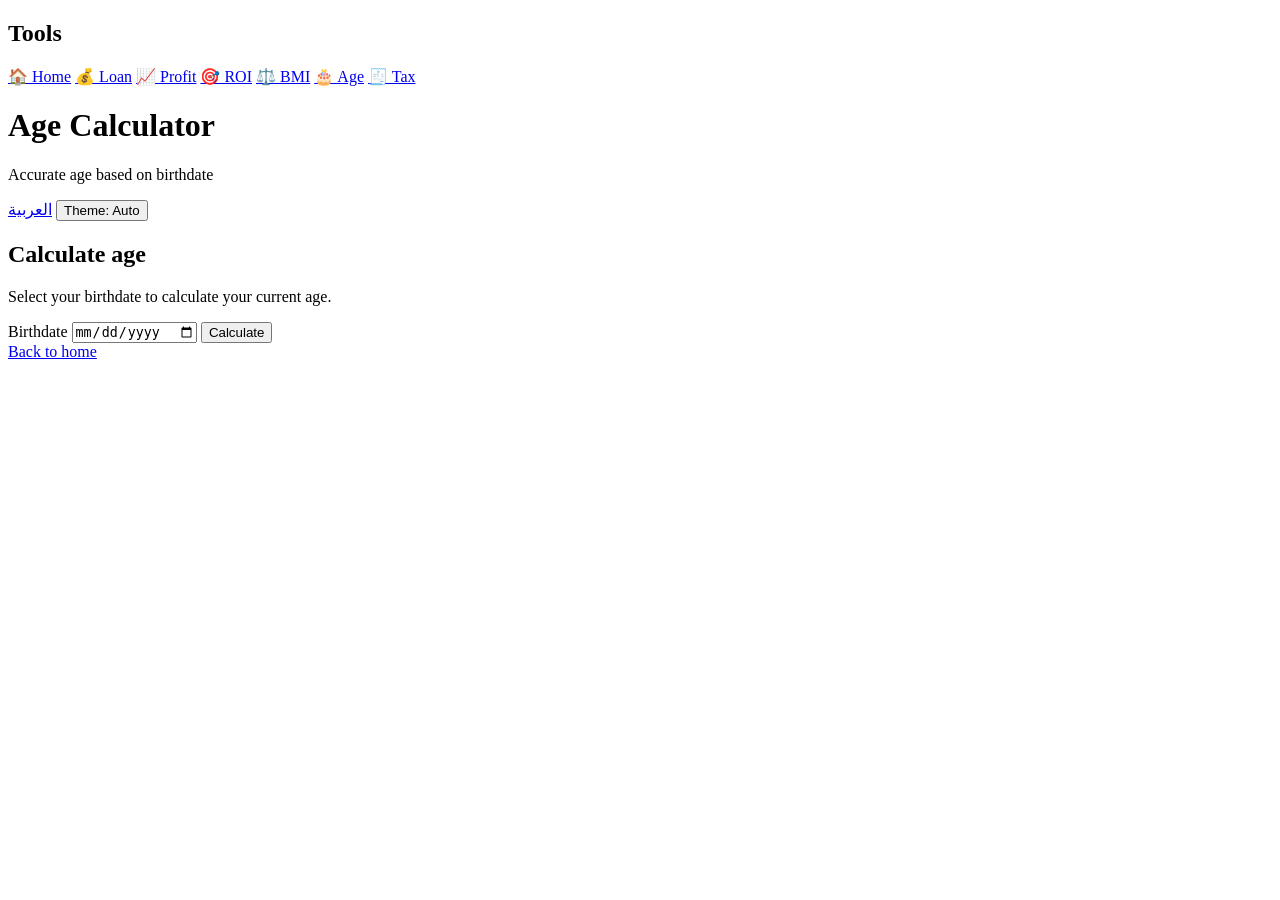
==== age.html @ 84c2e8a5 "Add files via upload" ====
<!DOCTYPE html>
<html lang="en">
<head>
  <meta charset="UTF-8">
  <meta name="viewport" content="width=device-width, initial-scale=1.0">

  <title>Age Calculator | Pro Calculator Hub</title>
  <meta name="description" content="Free age calculator: calculate your age accurately from your birthdate.">

  <link rel="canonical" href="https://ahosama1987-eng.github.io/age.html">
  <link rel="alternate" hreflang="en" href="https://ahosama1987-eng.github.io/age.html">
  <link rel="alternate" hreflang="ar" href="https://ahosama1987-eng.github.io/ar/age.html">

  <meta property="og:type" content="website">
  <meta property="og:title" content="Age Calculator | Pro Calculator Hub">
  <meta property="og:description" content="Calculate your age from your birthdate.">
  <meta property="og:url" content="https://ahosama1987-eng.github.io/age.html">

  <link rel="stylesheet" href="css/styles.css">

  <script type="application/ld+json">
  {
    "@context": "https://schema.org",
    "@type": "WebPage",
    "name": "Age Calculator",
    "url": "https://ahosama1987-eng.github.io/age.html",
    "inLanguage": "en",
    "isPartOf": {
      "@type": "WebSite",
      "name": "Pro Calculator Hub",
      "url": "https://ahosama1987-eng.github.io/"
    }
  }
  </script>
</head>
<body>
  <div class="layout">
    <nav class="sidebar" aria-label="Tools navigation">
      <h2>Tools</h2>
      <div class="nav">
        <a href="index.html">🏠 Home</a>
        <a href="loan.html">💰 Loan</a>
        <a href="profit.html">📈 Profit</a>
        <a href="roi.html">🎯 ROI</a>
        <a href="bmi.html">⚖️ BMI</a>
        <a href="age.html">🎂 Age</a>
        <a href="tax.html">🧾 Tax</a>
      </div>
    </nav>

    <div class="main">
      <header class="topbar">
        <div class="topbar-inner">
          <div class="brand">
            <h1>Age Calculator</h1>
            <p>Accurate age based on birthdate</p>
          </div>
          <div class="controls">
            <a class="btn" href="ar/age.html" hreflang="ar" lang="ar" aria-label="Switch to Arabic">العربية</a>
            <button class="btn" id="themeToggle" type="button">Theme: Auto</button>
          </div>
        </div>
      </header>

      <main class="content">
        <section class="card">
          <h2>Calculate age</h2>
          <p>Select your birthdate to calculate your current age.</p>

          <form id="ageForm">
            <label for="birthdate">Birthdate</label>
            <input id="birthdate" type="date" required>
            <button class="btn primary" type="submit">Calculate</button>
          </form>

          <div class="result" id="ageResult" aria-live="polite"></div>
        </section>
      </main>

      <footer>
        <a href="index.html">Back to home</a>
      </footer>
    </div>
  </div>

  <script src="js/app.js" defer></script>
</body>
</html>
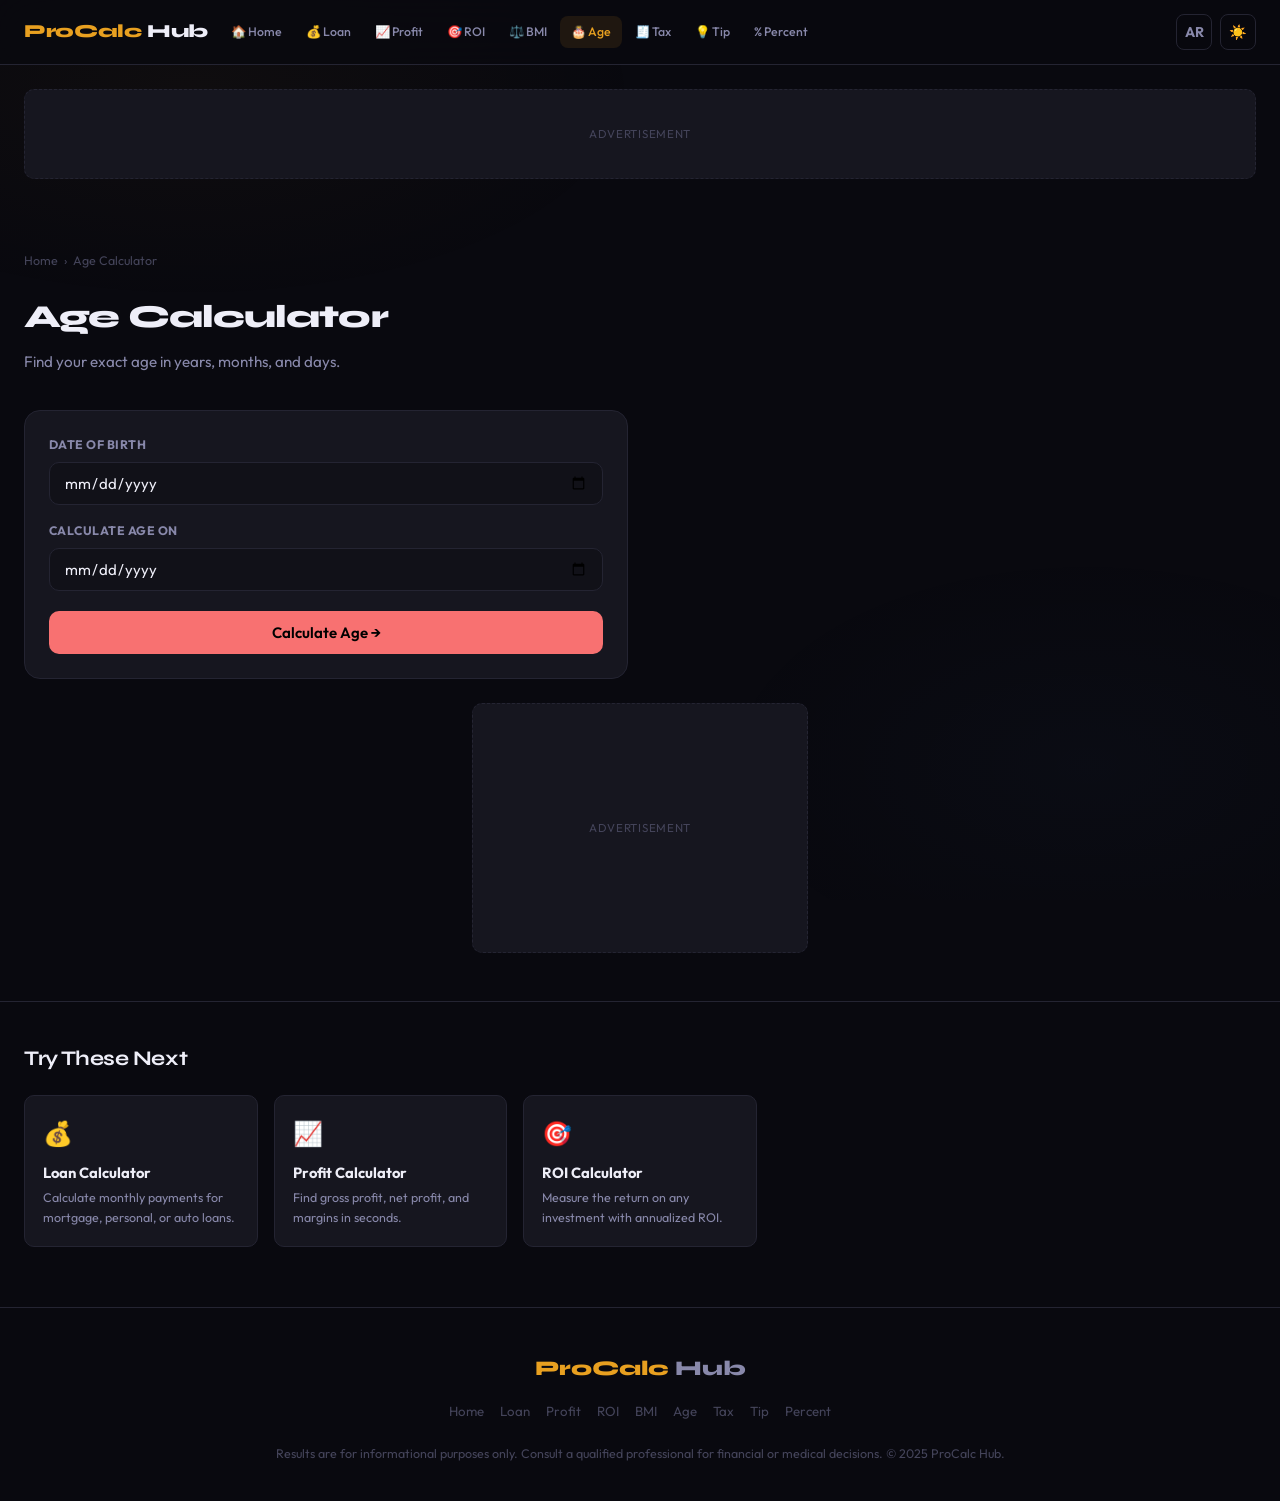
==== commit d9e89277: "Add files via upload" ====
--- a/age.html
+++ b/age.html
@@ -1,88 +1,103 @@
 <!DOCTYPE html>
-<html lang="en">
+<html lang="en" data-theme="dark">
 <head>
-  <meta charset="UTF-8">
-  <meta name="viewport" content="width=device-width, initial-scale=1.0">
-
-  <title>Age Calculator | Pro Calculator Hub</title>
-  <meta name="description" content="Free age calculator: calculate your age accurately from your birthdate.">
-
-  <link rel="canonical" href="https://ahosama1987-eng.github.io/age.html">
-  <link rel="alternate" hreflang="en" href="https://ahosama1987-eng.github.io/age.html">
-  <link rel="alternate" hreflang="ar" href="https://ahosama1987-eng.github.io/ar/age.html">
-
-  <meta property="og:type" content="website">
-  <meta property="og:title" content="Age Calculator | Pro Calculator Hub">
-  <meta property="og:description" content="Calculate your age from your birthdate.">
-  <meta property="og:url" content="https://ahosama1987-eng.github.io/age.html">
-
-  <link rel="stylesheet" href="css/styles.css">
-
-  <script type="application/ld+json">
-  {
-    "@context": "https://schema.org",
-    "@type": "WebPage",
-    "name": "Age Calculator",
-    "url": "https://ahosama1987-eng.github.io/age.html",
-    "inLanguage": "en",
-    "isPartOf": {
-      "@type": "WebSite",
-      "name": "Pro Calculator Hub",
-      "url": "https://ahosama1987-eng.github.io/"
-    }
-  }
-  </script>
+<meta charset="UTF-8">
+<meta name="viewport" content="width=device-width, initial-scale=1.0">
+<title>Age Calculator | ProCalc Hub</title>
+<meta name="description" content="Free age calculator. Find your exact age in years, months, days and hours. Includes next birthday countdown.">
+<meta name="robots" content="index, follow">
+<meta property="og:title" content="Age Calculator | ProCalc Hub">
+<meta property="og:description" content="Free age calculator. Find your exact age in years, months, days and hours. Includes next birthday countdown.">
+<link rel="canonical" href="https://ahosama1987-eng.github.io/age.html">
+<link rel="stylesheet" href="style.css">
 </head>
-<body>
-  <div class="layout">
-    <nav class="sidebar" aria-label="Tools navigation">
-      <h2>Tools</h2>
-      <div class="nav">
-        <a href="index.html">🏠 Home</a>
-        <a href="loan.html">💰 Loan</a>
-        <a href="profit.html">📈 Profit</a>
-        <a href="roi.html">🎯 ROI</a>
-        <a href="bmi.html">⚖️ BMI</a>
-        <a href="age.html">🎂 Age</a>
-        <a href="tax.html">🧾 Tax</a>
-      </div>
-    </nav>
-
-    <div class="main">
-      <header class="topbar">
-        <div class="topbar-inner">
-          <div class="brand">
-            <h1>Age Calculator</h1>
-            <p>Accurate age based on birthdate</p>
-          </div>
-          <div class="controls">
-            <a class="btn" href="ar/age.html" hreflang="ar" lang="ar" aria-label="Switch to Arabic">العربية</a>
-            <button class="btn" id="themeToggle" type="button">Theme: Auto</button>
-          </div>
-        </div>
-      </header>
-
-      <main class="content">
-        <section class="card">
-          <h2>Calculate age</h2>
-          <p>Select your birthdate to calculate your current age.</p>
-
-          <form id="ageForm">
-            <label for="birthdate">Birthdate</label>
-            <input id="birthdate" type="date" required>
-            <button class="btn primary" type="submit">Calculate</button>
-          </form>
-
-          <div class="result" id="ageResult" aria-live="polite"></div>
-        </section>
-      </main>
-
-      <footer>
-        <a href="index.html">Back to home</a>
-      </footer>
-    </div>
+<body><div id="prog"></div>
+<nav id="nav">
+ <div class="nav-in">
+  <a href="index.html" class="logo">ProCalc<em> Hub</em></a>
+  <div class="nav-links"><a href="#" class="nav-link" data-i18n="nav_home">🏠 Home</a>
+<a href="loan.html" class="nav-link" data-i18n="nav_loan">💰 Loan</a>
+<a href="profit.html" class="nav-link" data-i18n="nav_profit">📈 Profit</a>
+<a href="roi.html" class="nav-link" data-i18n="nav_roi">🎯 ROI</a>
+<a href="bmi.html" class="nav-link" data-i18n="nav_bmi">⚖️ BMI</a>
+<a href="age.html" class="nav-link active" data-i18n="nav_age">🎂 Age</a>
+<a href="tax.html" class="nav-link" data-i18n="nav_tax">🧾 Tax</a>
+<a href="tip.html" class="nav-link" data-i18n="nav_tip">💡 Tip</a>
+<a href="percent.html" class="nav-link" data-i18n="nav_pct">% Percent</a>
+</div>
+  <div class="nav-act">
+   <button class="ico-btn" id="langBtn" onclick="toggleLang()">AR</button>
+   <button class="ico-btn" id="themeBtn" onclick="toggleTheme()">☀️</button>
   </div>
-
-  <script src="js/app.js" defer></script>
-</body>
-</html>
+ </div>
+</nav>
+<div class="wrap">
+ <div class="ad-zone ad-leaderboard" data-i18n="ad">Advertisement</div>
+ <div class="page-hd">
+  <div class="breadcrumb"><a href="index.html" data-i18n="nav_home_plain">Home</a><span>›</span><span data-i18n="age_title">Age Calculator</span></div>
+  <h1 class="page-title" data-i18n="age_title">Age Calculator</h1>
+  <p class="page-desc" data-i18n="age_desc">Find your exact age in years, months, and days.</p>
+ </div>
+ <div class="grid2">
+  <div class="card">
+   <div class="fg"><label data-i18n="age_dob">Date of Birth</label><input type="date" id="aDOB"></div>
+   <div class="fg"><label data-i18n="age_target">Calculate Age On</label><input type="date" id="aTarget"></div>
+   <div class="err" id="aErr" data-i18n="err_age">⚠ Date of birth must be before the target date.</div>
+   <button class="btn btn-p" onclick="calcAge()" style="background:var(--red)" data-i18n="age_btn">Calculate Age →</button>
+  </div>
+  <div class="res" id="aRes">
+   <div class="res-hd"><span class="res-lbl" data-i18n="lbl_results">Results</span><button class="copy-btn" onclick="copyRes('aRes',this)" data-i18n="btn_copy">📋 Copy</button></div>
+   <div class="hero-res"><div class="hero-res-lbl" data-i18n="age_lbl">Age</div><div class="hero-res-val" id="aYears" style="color:var(--red)">—</div><div class="hero-res-sub" id="aDetail"></div></div>
+   <div class="rrow"><span class="rlabel" data-i18n="age_months">Total Months</span><span class="rval" id="aMonths"></span></div>
+   <div class="rrow"><span class="rlabel" data-i18n="age_days">Total Days</span><span class="rval" id="aDays"></span></div>
+   <div class="rrow"><span class="rlabel" data-i18n="age_hours">Total Hours</span><span class="rval" id="aHours"></span></div>
+   <div class="rrow"><span class="rlabel" data-i18n="age_next">Next Birthday In</span><span class="rval g" id="aNext"></span></div>
+   <div class="rrow"><span class="rlabel" data-i18n="age_dow">Day of Week Born</span><span class="rval" id="aDOW"></span></div>
+  </div>
+ </div>
+ <div class="ad-zone ad-rectangle" data-i18n="ad">Advertisement</div>
+</div>
+<div class="related wrap">
+ <div class="related-title" data-i18n="related">Try These Next</div>
+ <div class="related-grid"><a href="loan.html" class="rel-card">
+  <div class="rel-ico">💰</div>
+  <div class="rel-title" data-i18n="loan_title">Loan Calculator</div>
+  <div class="rel-desc" data-i18n="loan_desc">Calculate monthly payments for mortgage, personal, or auto loans.</div>
+ </a><a href="profit.html" class="rel-card">
+  <div class="rel-ico">📈</div>
+  <div class="rel-title" data-i18n="profit_title">Profit Calculator</div>
+  <div class="rel-desc" data-i18n="profit_desc">Find gross profit, net profit, and margins in seconds.</div>
+ </a><a href="roi.html" class="rel-card">
+  <div class="rel-ico">🎯</div>
+  <div class="rel-title" data-i18n="roi_title">ROI Calculator</div>
+  <div class="rel-desc" data-i18n="roi_desc">Measure the return on any investment with annualized ROI.</div>
+ </a></div>
+</div><footer>
+ <div class="ft-inner">
+  <div class="ft-logo">ProCalc<em> Hub</em></div>
+  <div class="ft-links"><a href="index.html" class="ft-link" data-i18n="nav_home_plain">Home</a><a href="loan.html" class="ft-link" data-i18n="nav_loan_plain">Loan</a><a href="profit.html" class="ft-link" data-i18n="nav_profit_plain">Profit</a><a href="roi.html" class="ft-link" data-i18n="nav_roi_plain">ROI</a><a href="bmi.html" class="ft-link" data-i18n="nav_bmi_plain">BMI</a><a href="age.html" class="ft-link" data-i18n="nav_age_plain">Age</a><a href="tax.html" class="ft-link" data-i18n="nav_tax_plain">Tax</a><a href="tip.html" class="ft-link" data-i18n="nav_tip_plain">Tip</a><a href="percent.html" class="ft-link" data-i18n="nav_pct_plain">Percent</a></div>
+  <p class="ft-copy" data-i18n="footer_copy">Results are for informational purposes only. Consult a qualified professional for financial or medical decisions. © 2025 ProCalc Hub.</p>
+ </div>
+</footer>
+<button id="btt" onclick="window.scrollTo({top:0,behavior:'smooth'})">↑</button>
+<script src="shared.js"></script>
+<script>
+window.addEventListener('DOMContentLoaded',()=>{ $s('aTarget').value=new Date().toISOString().split('T')[0]; });
+function calcAge(){
+ const dob=new Date($s('aDOB').value),tgt=new Date($s('aTarget').value);
+ if(!$s('aDOB').value||dob>=tgt){showErr('aErr');return;}showErr('aErr',false);
+ let yrs=tgt.getFullYear()-dob.getFullYear(),mos=tgt.getMonth()-dob.getMonth(),ds=tgt.getDate()-dob.getDate();
+ if(ds<0){mos--;ds+=new Date(tgt.getFullYear(),tgt.getMonth(),0).getDate();}
+ if(mos<0){yrs--;mos+=12;}
+ const totDays=Math.floor((tgt-dob)/86400000),totMos=yrs*12+mos,totHrs=totDays*24;
+ let nb=new Date(tgt.getFullYear(),dob.getMonth(),dob.getDate());
+ if(nb<=tgt)nb.setFullYear(nb.getFullYear()+1);
+ const dLeft=Math.ceil((nb-tgt)/86400000);
+ $s('aYears').textContent=yrs+' '+t('age_years_unit');
+ $s('aDetail').textContent=mos+' '+t('age_months_unit')+', '+ds+' '+t('age_days_unit');
+ $s('aMonths').textContent=fmtBig(totMos);$s('aDays').textContent=fmtBig(totDays);$s('aHours').textContent=fmtBig(totHrs);
+ $s('aNext').textContent=dLeft===1?t('age_tomorrow'):fmtBig(dLeft)+t('age_days_left');
+ $s('aDOW').textContent=t('days_long')[dob.getDay()];showRes('aRes');
+}
+</script>
+</body></html>
--- a/style.css
+++ b/style.css
@@ -0,0 +1,187 @@
+
+@import url('https://fonts.googleapis.com/css2?family=Syne:wght@400;600;700;800&family=DM+Mono:wght@400;500&family=Outfit:wght@300;400;500;600&family=Cairo:wght@400;500;600;700;800&display=swap');
+:root{
+  --bg:#09090f;--surface:#111118;--card:#16161f;--border:#242432;--border2:#2e2e42;
+  --accent:#e8a020;--ad:#accent-d:rgba(232,160,32,.1);--accent-g:rgba(232,160,32,.2);
+  --accent-d:rgba(232,160,32,.1);
+  --text:#eeeef8;--text2:#8888aa;--text3:#44445a;
+  --green:#34d399;--red:#f87171;--blue:#60a5fa;--purple:#a78bfa;
+  --orange:#fb923c;--cyan:#22d3ee;--pink:#e879f9;
+  --r:16px;--rs:10px;--sh:0 12px 40px rgba(0,0,0,.5);--t:.18s ease;
+}
+[data-theme="light"]{
+  --bg:#f0f2f9;--surface:#fff;--card:#fff;--border:#dde0f0;--border2:#e8ebf8;
+  --accent:#c8880a;--accent-d:rgba(200,136,10,.08);--accent-g:rgba(200,136,10,.16);
+  --text:#111122;--text2:#4a4a6a;--text3:#aaaacc;
+  --green:#059669;--red:#dc2626;--blue:#2563eb;--purple:#7c3aed;
+  --orange:#ea580c;--cyan:#0891b2;--pink:#c026d3;--sh:0 4px 24px rgba(0,0,0,.07);
+}
+*,*::before,*::after{box-sizing:border-box;margin:0;padding:0}
+html{scroll-behavior:smooth;scroll-padding-top:72px}
+body{font-family:'Outfit',sans-serif;background:var(--bg);color:var(--text);line-height:1.6;overflow-x:hidden;transition:background .3s,color .3s}
+[dir="rtl"],body[dir="rtl"]{font-family:'Cairo',sans-serif}
+[dir="rtl"] .logo,[dir="rtl"] .sec-title,[dir="rtl"] .hero h1,[dir="rtl"] .card-title,[dir="rtl"] .page-title{font-family:'Cairo',sans-serif}
+body::before{content:'';position:fixed;inset:0;background:radial-gradient(ellipse 60% 40% at 15% 10%,rgba(232,160,32,.03) 0%,transparent 60%),radial-gradient(ellipse 50% 40% at 85% 85%,rgba(96,165,250,.025) 0%,transparent 60%);pointer-events:none;z-index:0}
+a{text-decoration:none;color:inherit}
+/* progress */
+#prog{position:fixed;top:0;left:0;height:2px;background:linear-gradient(90deg,var(--accent),#f0c060);z-index:999;width:0%;transition:width .08s linear}
+/* nav */
+#nav{position:sticky;top:0;z-index:100;background:rgba(9,9,15,.9);backdrop-filter:blur(24px);border-bottom:1px solid var(--border);transition:background .3s}
+[data-theme="light"] #nav{background:rgba(240,242,249,.9)}
+.nav-in{max-width:1280px;margin:0 auto;padding:0 24px;height:64px;display:flex;align-items:center;gap:12px}
+.logo{font-family:'Syne',sans-serif;font-weight:800;font-size:1.15rem;color:var(--accent);letter-spacing:-.02em;white-space:nowrap;flex-shrink:0}
+.logo em{color:var(--text);font-style:normal}
+.nav-links{display:flex;align-items:center;gap:2px;flex:1;overflow-x:auto;scrollbar-width:none;padding:4px 0}
+.nav-links::-webkit-scrollbar{display:none}
+.nav-link{font-size:.77rem;font-weight:500;color:var(--text2);padding:6px 11px;border-radius:8px;white-space:nowrap;transition:all var(--t)}
+.nav-link:hover{color:var(--text);background:var(--border)}
+.nav-link.active{color:var(--accent);background:var(--accent-d)}
+.nav-act{display:flex;align-items:center;gap:8px;flex-shrink:0}
+.ico-btn{width:36px;height:36px;border-radius:8px;border:1px solid var(--border);background:transparent;color:var(--text2);cursor:pointer;display:flex;align-items:center;justify-content:center;font-size:.88rem;font-weight:700;transition:all var(--t);font-family:'Outfit',sans-serif}
+.ico-btn:hover{border-color:var(--accent);color:var(--accent);background:var(--accent-d)}
+/* layout */
+.wrap{max-width:1280px;margin:0 auto;padding:0 24px;position:relative;z-index:1}
+/* hero (home) */
+.hero{padding:80px 0 64px;text-align:center}
+.badge{display:inline-flex;align-items:center;gap:6px;background:var(--accent-d);border:1px solid rgba(232,160,32,.28);color:var(--accent);font-size:.73rem;font-weight:700;padding:6px 16px;border-radius:100px;margin-bottom:24px;letter-spacing:.06em;text-transform:uppercase}
+.hero h1{font-family:'Syne',sans-serif;font-size:clamp(2rem,5vw,3.5rem);font-weight:800;line-height:1.12;letter-spacing:-.035em;margin-bottom:16px}
+.hero h1 .hl{color:var(--accent)}
+.hero p{font-size:1rem;color:var(--text2);max-width:500px;margin:0 auto 48px}
+/* calculator cards grid (home) */
+.calc-cards{display:grid;grid-template-columns:repeat(auto-fill,minmax(280px,1fr));gap:20px;margin-bottom:60px}
+.calc-card{background:var(--card);border:1px solid var(--border);border-radius:var(--r);padding:24px;display:block;transition:all var(--t);position:relative;overflow:hidden}
+.calc-card::before{content:'';position:absolute;inset:0;background:linear-gradient(135deg,var(--card-accent,rgba(232,160,32,0)) 0%,transparent 60%);opacity:0;transition:opacity var(--t)}
+.calc-card:hover{border-color:var(--border2);box-shadow:var(--sh);transform:translateY(-3px)}
+.calc-card:hover::before{opacity:1}
+.card-ico{font-size:2rem;margin-bottom:12px;display:block}
+.card-title{font-family:'Syne',sans-serif;font-size:1.1rem;font-weight:700;margin-bottom:6px;letter-spacing:-.02em}
+.card-desc{font-size:.84rem;color:var(--text2);line-height:1.5;margin-bottom:16px}
+.card-arrow{font-size:.82rem;color:var(--accent);font-weight:600;display:flex;align-items:center;gap:4px}
+/* page header */
+.page-hd{padding:48px 0 36px}
+.breadcrumb{font-size:.78rem;color:var(--text3);margin-bottom:20px;display:flex;align-items:center;gap:6px}
+.breadcrumb a{color:var(--text3);transition:color var(--t)}.breadcrumb a:hover{color:var(--accent)}
+.page-title{font-family:'Syne',sans-serif;font-size:2rem;font-weight:800;letter-spacing:-.03em;margin-bottom:8px}
+.page-desc{font-size:.95rem;color:var(--text2);max-width:600px}
+/* calc grid */
+.grid2{display:grid;grid-template-columns:1fr 1fr;gap:24px;align-items:start}
+@media(max-width:680px){.grid2{grid-template-columns:1fr}}
+.card{background:var(--card);border:1px solid var(--border);border-radius:var(--r);padding:24px;transition:border-color var(--t),box-shadow var(--t)}
+.card:hover{border-color:var(--border2);box-shadow:var(--sh)}
+/* form */
+.fg{margin-bottom:16px}
+.fg label{display:block;font-size:.77rem;font-weight:700;color:var(--text2);margin-bottom:7px;letter-spacing:.04em;text-transform:uppercase}
+[dir="rtl"] .fg label{letter-spacing:0;text-align:right}
+.iw{position:relative}
+.iw .pre{position:absolute;left:13px;top:50%;transform:translateY(-50%);color:var(--text3);font-family:'DM Mono',monospace;font-size:.84rem;pointer-events:none}
+.iw .suf{position:absolute;right:13px;top:50%;transform:translateY(-50%);color:var(--text3);font-size:.8rem;pointer-events:none}
+input[type="number"],input[type="text"],input[type="date"],select{width:100%;background:var(--surface);border:1px solid var(--border);border-radius:var(--rs);padding:10px 14px;font-family:'Outfit',sans-serif;font-size:.94rem;color:var(--text);transition:border-color var(--t),box-shadow var(--t);-webkit-appearance:none;appearance:none}
+[dir="rtl"] input,[dir="rtl"] select{font-family:'Cairo',sans-serif;text-align:right}
+.iw.has-pre input{padding-left:30px}
+.iw.has-suf input{padding-right:34px}
+input:focus,select:focus{outline:none;border-color:var(--accent);box-shadow:0 0 0 3px var(--accent-g)}
+input::placeholder{color:var(--text3)}
+select{background-image:url("data:image/svg+xml,%3Csvg xmlns='http://www.w3.org/2000/svg' width='12' height='8'%3E%3Cpath d='M1 1l5 5 5-5' stroke='%236b7280' stroke-width='1.5' fill='none' stroke-linecap='round'/%3E%3C/svg%3E");background-repeat:no-repeat;background-position:right 13px center;padding-right:36px;cursor:pointer}
+[dir="rtl"] select{background-position:left 13px center;padding-right:14px;padding-left:36px}
+.radio-row{display:flex;gap:8px;flex-wrap:wrap}
+.rb input{display:none}
+.rb label{display:block;text-align:center;padding:8px 12px;min-width:72px;border:1px solid var(--border);border-radius:var(--rs);cursor:pointer;font-size:.81rem;font-weight:500;color:var(--text2);background:var(--surface);transition:all var(--t)}
+.rb input:checked+label{border-color:var(--accent);color:var(--accent);background:var(--accent-d)}
+/* buttons */
+.btn{width:100%;padding:12px 20px;border-radius:var(--rs);border:none;font-family:'Outfit',sans-serif;font-size:.94rem;font-weight:600;cursor:pointer;transition:all var(--t);display:flex;align-items:center;justify-content:center;gap:8px;margin-top:20px}
+[dir="rtl"] .btn{font-family:'Cairo',sans-serif}
+.btn-p{background:var(--accent);color:#000}
+.btn-p:hover{filter:brightness(1.1);transform:translateY(-1px);box-shadow:0 6px 20px var(--accent-g)}
+.btn-p:active{transform:translateY(0)}
+/* error */
+.err{display:none;align-items:center;gap:8px;color:var(--red);font-size:.81rem;padding:10px 14px;background:rgba(248,113,113,.07);border:1px solid rgba(248,113,113,.2);border-radius:var(--rs);margin-top:12px}
+.err.on{display:flex}
+/* results */
+.res{background:var(--surface);border:1px solid var(--border);border-radius:var(--r);padding:20px;margin-top:16px;display:none}
+.res.on{display:block;animation:fadeUp .28s ease}
+@keyframes fadeUp{from{opacity:0;transform:translateY(8px)}to{opacity:1;transform:translateY(0)}}
+.res-hd{display:flex;align-items:center;justify-content:space-between;margin-bottom:16px}
+.res-lbl{font-size:.72rem;font-weight:700;letter-spacing:.07em;text-transform:uppercase;color:var(--text3)}
+.copy-btn{display:flex;align-items:center;gap:5px;font-size:.73rem;color:var(--text3);background:none;border:1px solid var(--border);padding:4px 10px;border-radius:6px;cursor:pointer;transition:all var(--t);font-family:'Outfit',sans-serif}
+.copy-btn:hover{color:var(--accent);border-color:var(--accent)}
+.copy-btn.ok{color:var(--green);border-color:var(--green)}
+.rrow{display:flex;align-items:center;justify-content:space-between;padding:8px 0;border-bottom:1px solid var(--border)}
+.rrow:last-child{border-bottom:none;padding-bottom:0}
+[dir="rtl"] .rrow{flex-direction:row-reverse}
+.rlabel{font-size:.84rem;color:var(--text2)}
+.rval{font-family:'DM Mono',monospace;font-size:.92rem;font-weight:500;color:var(--text)}
+.rval.g{color:var(--green)}.rval.r{color:var(--red)}.rval.a{color:var(--accent);font-size:1.05rem}
+.hero-res{text-align:center;padding:18px 0 16px;border-bottom:1px solid var(--border);margin-bottom:16px}
+.hero-res-lbl{font-size:.72rem;text-transform:uppercase;letter-spacing:.06em;color:var(--text3);margin-bottom:8px}
+.hero-res-val{font-family:'DM Mono',monospace;font-size:2rem;font-weight:500;color:var(--accent)}
+.hero-res-sub{font-size:.78rem;color:var(--text3);margin-top:4px}
+/* amort */
+.amort-btn{display:flex;align-items:center;justify-content:center;gap:6px;font-size:.8rem;color:var(--text3);background:none;border:none;cursor:pointer;margin-top:14px;width:100%;padding:8px;border-top:1px solid var(--border);transition:color var(--t);font-family:'Outfit',sans-serif}
+[dir="rtl"] .amort-btn{font-family:'Cairo',sans-serif}
+.amort-btn:hover{color:var(--accent)}
+.amort-wrap{display:none;overflow-x:auto;margin-top:12px;max-height:320px;overflow-y:auto}
+.amort-wrap.on{display:block}
+.amort-tbl{width:100%;border-collapse:collapse;font-size:.76rem;font-family:'DM Mono',monospace}
+.amort-tbl th{padding:8px 10px;text-align:right;color:var(--text3);font-size:.7rem;text-transform:uppercase;border-bottom:1px solid var(--border);position:sticky;top:0;background:var(--surface)}
+.amort-tbl th:first-child{text-align:left}
+.amort-tbl td{padding:5px 10px;text-align:right;border-bottom:1px solid var(--border);color:var(--text2)}
+.amort-tbl td:first-child{text-align:left;color:var(--text3)}
+.amort-tbl tr:last-child td{border-bottom:none}
+.amort-tbl tr:nth-child(even) td{background:rgba(255,255,255,.015)}
+[data-theme="light"] .amort-tbl tr:nth-child(even) td{background:rgba(0,0,0,.015)}
+/* bmi gauge */
+.bmi-gauge-wrap{display:flex;flex-direction:column;align-items:center;padding:12px 0 8px}
+.bmi-cat-badge{display:inline-block;padding:4px 16px;border-radius:100px;font-size:.8rem;font-weight:700;margin-top:8px}
+/* tip */
+.tip-presets{display:flex;gap:8px;flex-wrap:wrap;margin-bottom:8px}
+.tpre{flex:1;min-width:48px;padding:7px 8px;border:1px solid var(--border);border-radius:8px;background:var(--surface);color:var(--text2);font-size:.8rem;font-weight:600;cursor:pointer;text-align:center;transition:all var(--t);font-family:'Outfit',sans-serif}
+.tpre:hover{border-color:var(--cyan);color:var(--cyan)}
+.tpre.on{border-color:var(--cyan);background:rgba(34,211,238,.1);color:var(--cyan)}
+/* pct tabs */
+.pct-tabs{display:flex;gap:4px;background:var(--surface);border-radius:12px;padding:4px;margin-bottom:24px}
+.ptab{flex:1;padding:8px;border:none;background:none;border-radius:9px;color:var(--text2);font-size:.8rem;font-weight:500;cursor:pointer;transition:all var(--t);font-family:'Outfit',sans-serif;white-space:nowrap}
+[dir="rtl"] .ptab{font-family:'Cairo',sans-serif}
+.ptab.on{background:var(--accent);color:#000;font-weight:700}
+/* ad zones */
+.ad-zone{background:var(--card);border:1px dashed var(--border);border-radius:var(--rs);display:flex;align-items:center;justify-content:center;color:var(--text3);font-size:.72rem;letter-spacing:.06em;text-transform:uppercase;margin:24px 0}
+.ad-leaderboard{height:90px}
+.ad-rectangle{height:250px;max-width:336px;margin:24px auto}
+/* related */
+.related{margin:48px 0 0;padding-top:40px;border-top:1px solid var(--border)}
+.related-title{font-family:'Syne',sans-serif;font-size:1.3rem;font-weight:700;margin-bottom:20px;letter-spacing:-.02em}
+[dir="rtl"] .related-title{font-family:'Cairo',sans-serif;text-align:right}
+.related-grid{display:grid;grid-template-columns:repeat(auto-fill,minmax(220px,1fr));gap:16px}
+.rel-card{background:var(--card);border:1px solid var(--border);border-radius:var(--rs);padding:18px;display:block;transition:all var(--t)}
+.rel-card:hover{border-color:var(--accent);transform:translateY(-2px)}
+.rel-ico{font-size:1.5rem;margin-bottom:8px}
+.rel-title{font-size:.92rem;font-weight:700;margin-bottom:4px}
+[dir="rtl"] .rel-title{font-family:'Cairo',sans-serif;text-align:right}
+.rel-desc{font-size:.78rem;color:var(--text2)}
+/* footer */
+footer{border-top:1px solid var(--border);margin-top:60px;padding:44px 24px 36px;text-align:center;position:relative;z-index:1}
+.ft-inner{max-width:1280px;margin:0 auto}
+.ft-logo{font-family:'Syne',sans-serif;font-weight:800;font-size:1.3rem;color:var(--accent);margin-bottom:16px}
+[dir="rtl"] .ft-logo{font-family:'Cairo',sans-serif}
+.ft-logo em{color:var(--text2);font-style:normal}
+.ft-links{display:flex;flex-wrap:wrap;gap:16px;justify-content:center;margin-bottom:20px}
+.ft-link{font-size:.83rem;color:var(--text3);transition:color var(--t)}
+.ft-link:hover{color:var(--accent)}
+.ft-copy{font-size:.78rem;color:var(--text3);line-height:1.8}
+/* btt */
+#btt{position:fixed;bottom:28px;right:28px;width:44px;height:44px;border-radius:12px;background:var(--accent);color:#000;border:none;cursor:pointer;display:none;align-items:center;justify-content:center;font-size:1.2rem;box-shadow:0 4px 20px rgba(0,0,0,.35);transition:all var(--t);z-index:50;font-weight:700}
+#btt.on{display:flex}
+#btt:hover{transform:translateY(-3px);filter:brightness(1.1)}
+/* rtl overrides */
+[dir="rtl"] .nav-in{flex-direction:row-reverse}
+[dir="rtl"] .res-hd,[dir="rtl"] .radio-row,[dir="rtl"] .ft-links,[dir="rtl"] .nav-links,[dir="rtl"] .tip-presets,[dir="rtl"] .pct-tabs,[dir="rtl"] .breadcrumb{flex-direction:row-reverse}
+[dir="rtl"] .iw .pre{left:auto;right:13px}
+[dir="rtl"] .iw.has-pre input{padding-left:14px;padding-right:30px}
+[dir="rtl"] .iw .suf{right:auto;left:13px}
+[dir="rtl"] .iw.has-suf input{padding-right:14px;padding-left:34px}
+[dir="rtl"] .card-arrow{flex-direction:row-reverse}
+[dir="rtl"] .amort-tbl th{text-align:left}
+[dir="rtl"] .amort-tbl th:first-child{text-align:right}
+[dir="rtl"] .amort-tbl td{text-align:left}
+[dir="rtl"] .amort-tbl td:first-child{text-align:right}
+/* mobile */
+@media(max-width:768px){.nav-links{display:none}.hero{padding:48px 0 40px}.hero h1{font-size:2rem}.wrap{padding:0 16px}}
